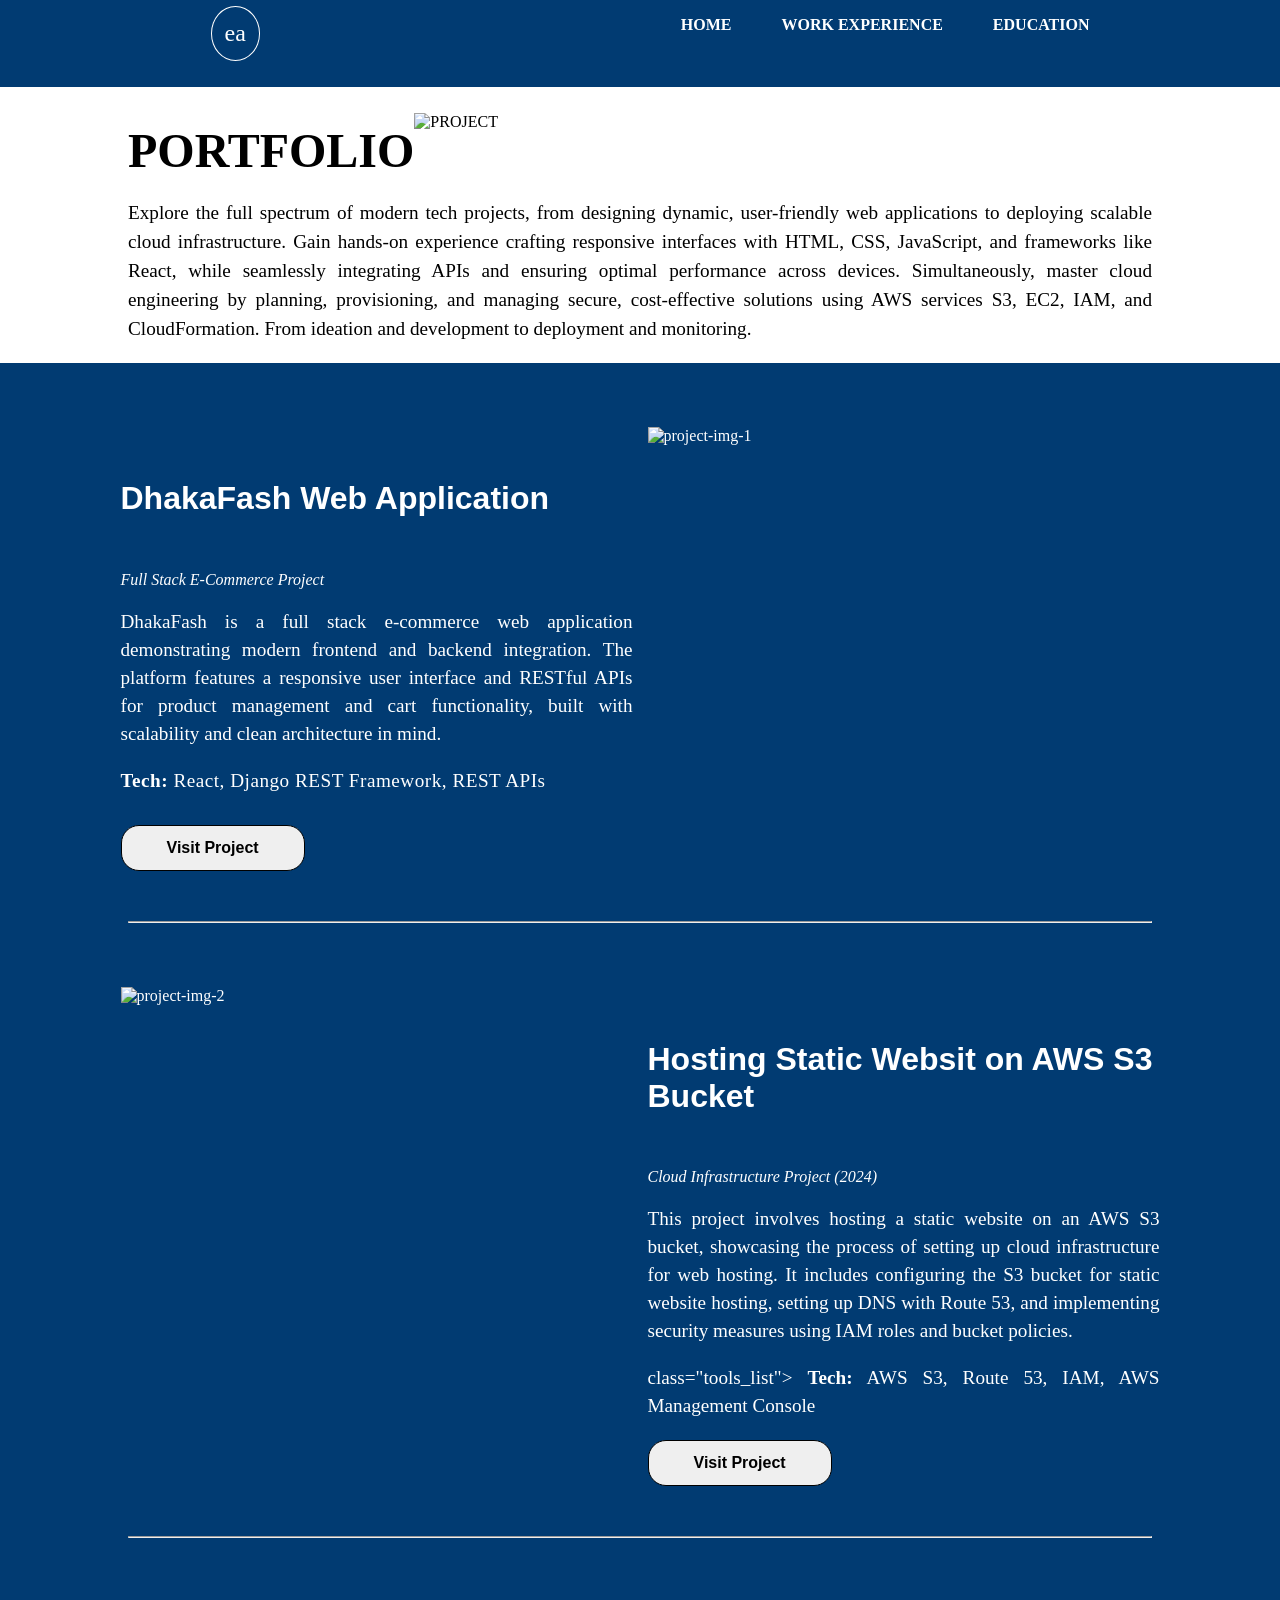
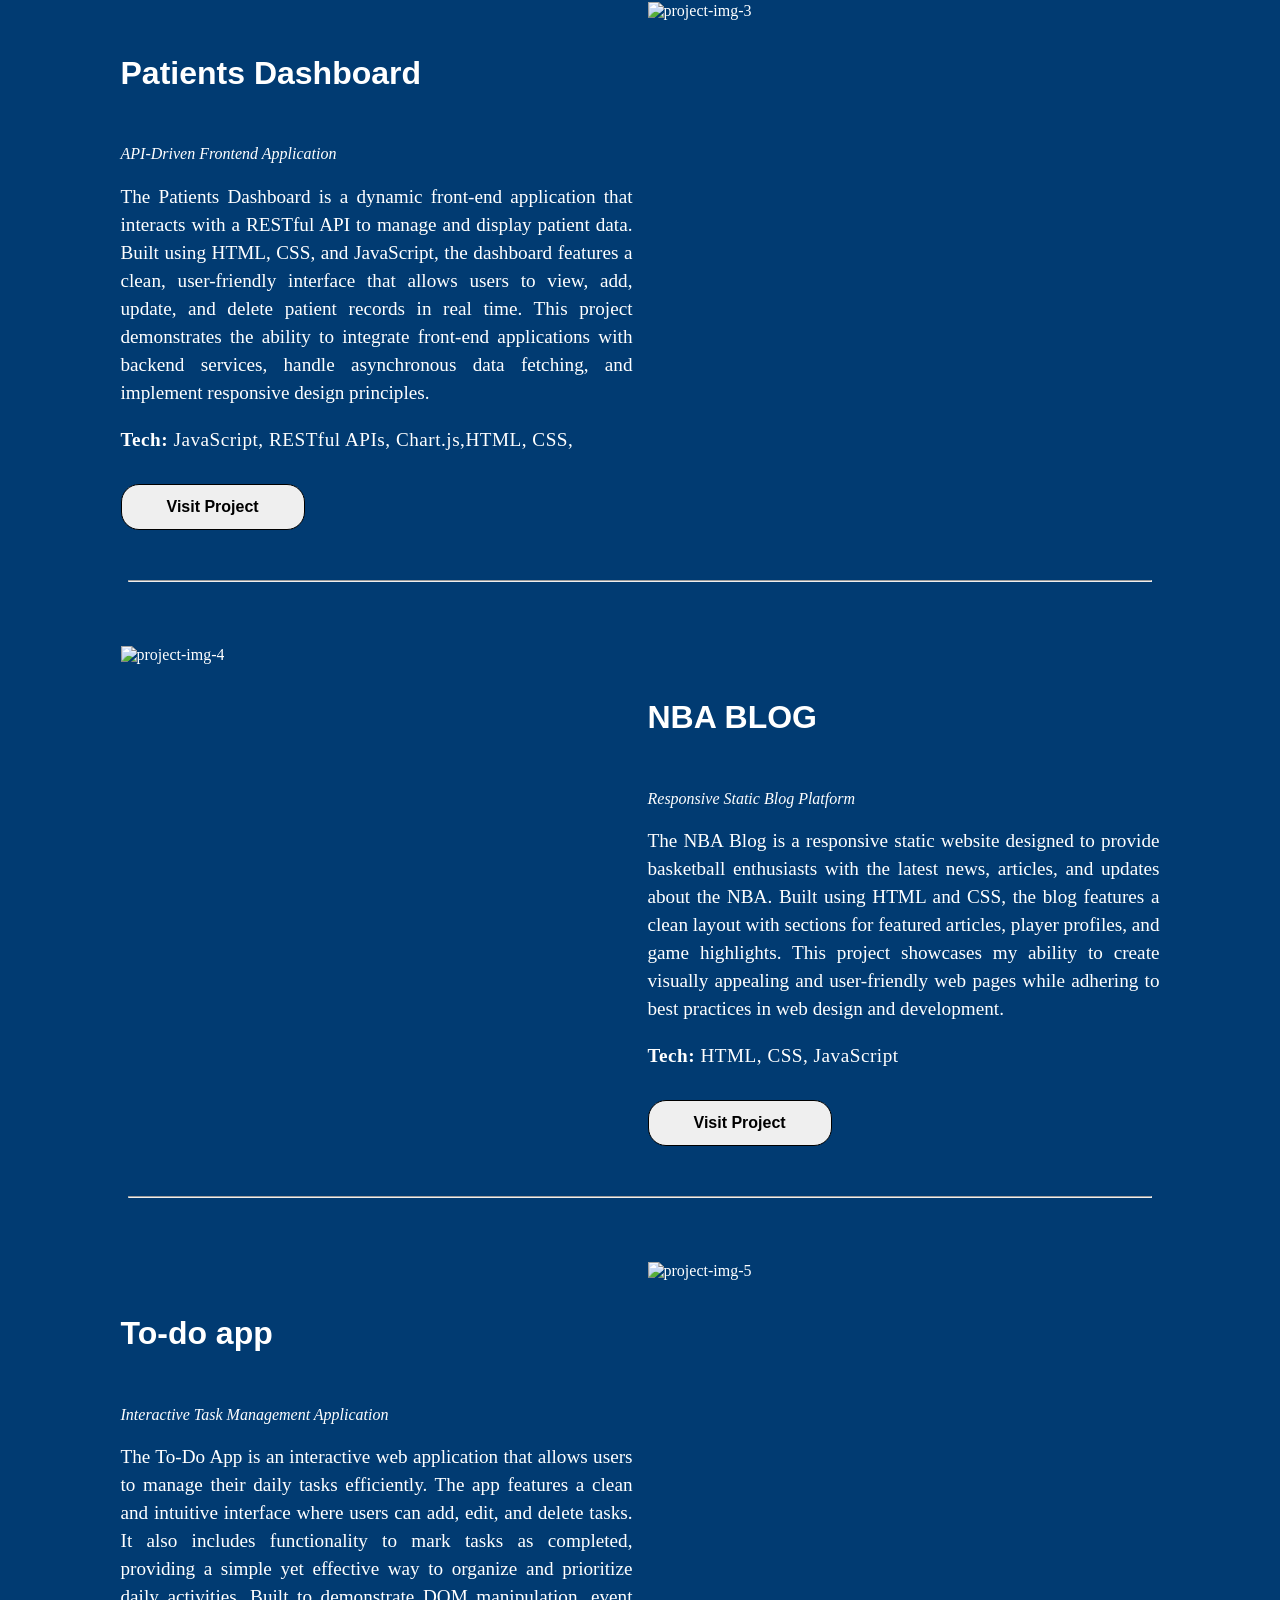
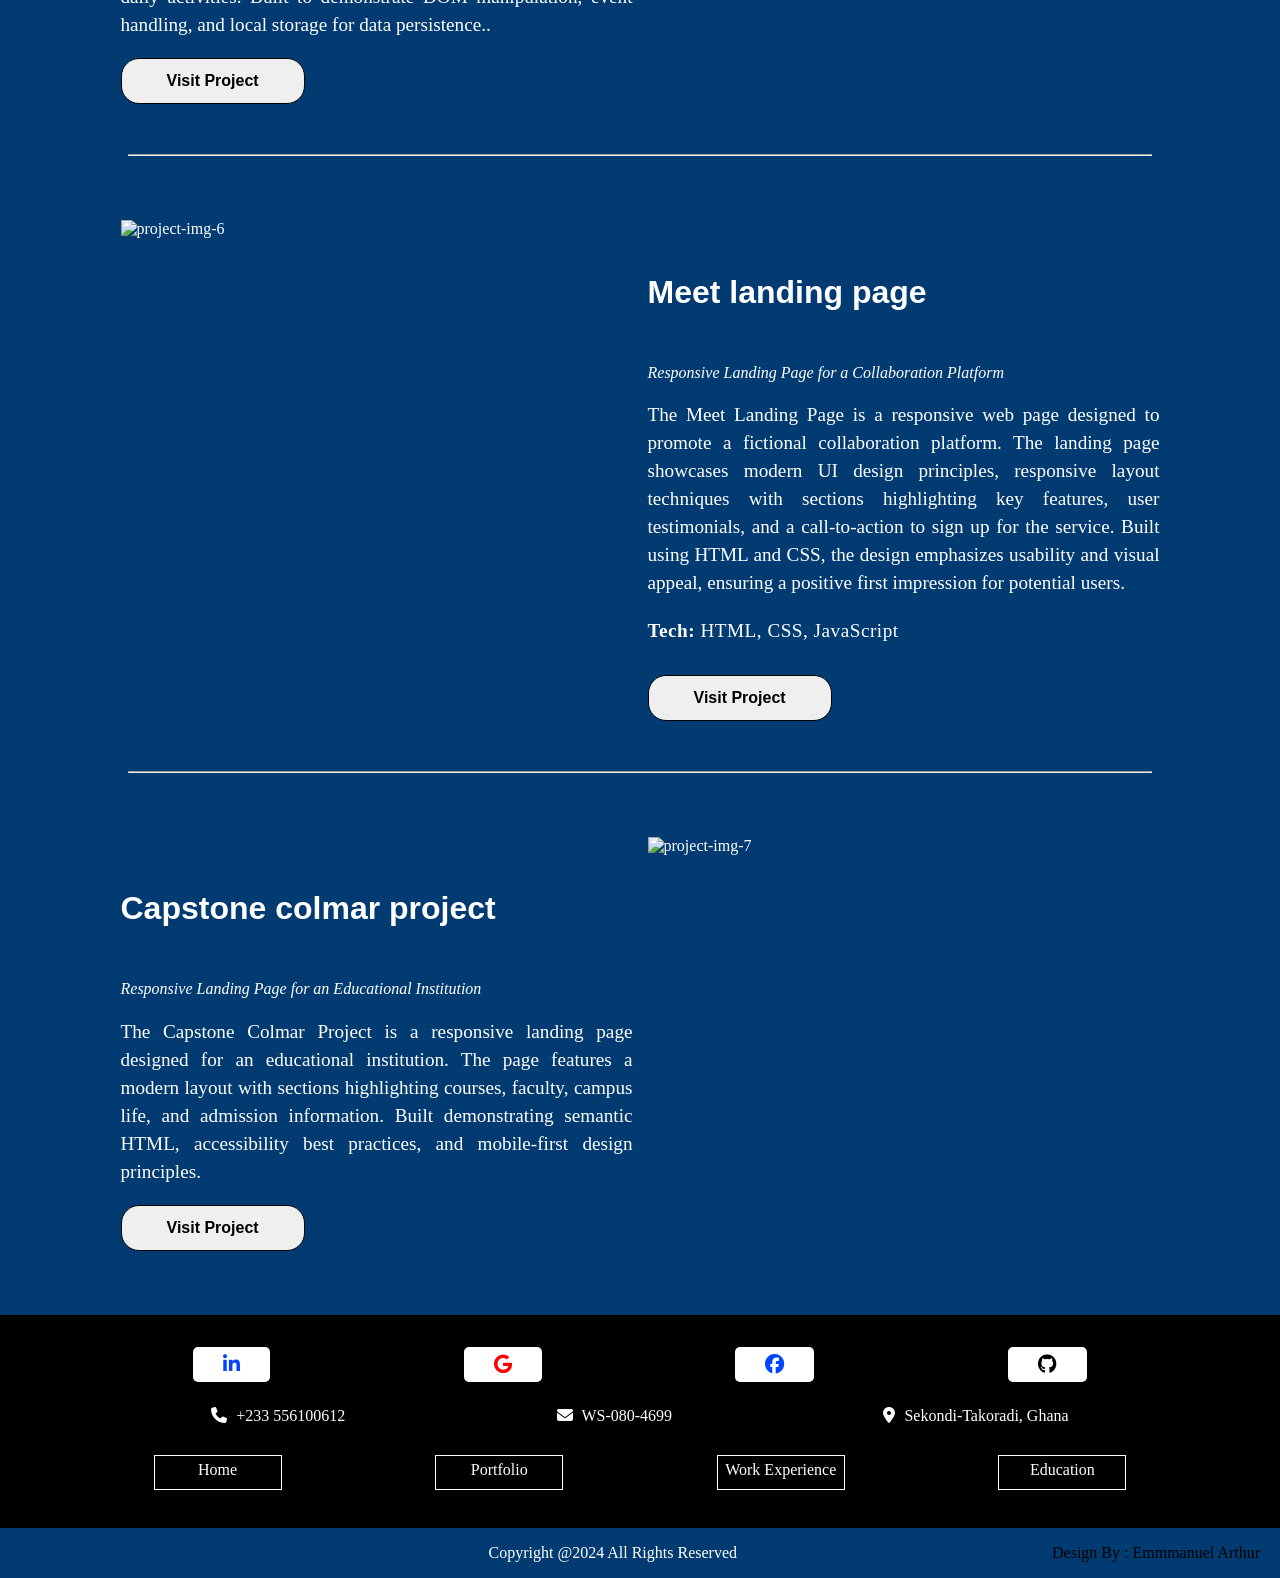
==== project.html @ 207ad12f "fixing ui" ====
<!DOCTYPE html>
<html lang="en">
<head>
    <meta charset="UTF-8">
    <meta name="viewport" content="width=device-width, initial-scale=1.0">
    <title>Project</title>
    <link rel="stylesheet" href="./styles/home_styles.css">
    <link rel="stylesheet" href="./styles/project_styles.css">
    <link rel="stylesheet" href="https://cdnjs.cloudflare.com/ajax/libs/font-awesome/6.5.1/css/all.min.css">

</head>        
    <nav>
        <div id="icon"><a href="./index.html">ea</a></div>
        <ul>
            <li><a href="./index.html">HOME</a></li>
            <li><a href="./work_experience.html">WORK EXPERIENCE</a></li>
            <li><a href="./education.html">EDUCATION</a></li>
        </ul>
        <i class="fa fa-bars" id="menu-icon" onclick="showMenu()"></i>
    </nav>
    <div id="portfolio-container">
        <div id="portfolio-heading">
            <span>PORTFOLIO</span>
            <img src="./image/project-header.png" alt="PROJECT">
        </div>
        <P>Explore the full spectrum of modern tech projects, from designing dynamic, user-friendly web applications to deploying scalable cloud infrastructure. Gain hands-on experience crafting responsive interfaces with HTML, CSS, JavaScript, and frameworks like React, while seamlessly integrating APIs and ensuring optimal performance across devices. Simultaneously, master cloud engineering by planning, provisioning, and managing secure, cost-effective solutions using AWS services S3, EC2, IAM, and CloudFormation. From ideation and development to deployment and monitoring.</P>
    </div>
    <div id="poject-section">
        <div class="project-container">
            <div class="project-details">
                <h5>DhakaFash Web Application</h5>
                <i>Full Stack E-Commerce Project</i>
                <p>
                    DhakaFash is a full stack e-commerce web application demonstrating modern frontend
                    and backend integration. The platform features a responsive user interface and
                    RESTful APIs for product management and cart functionality, built with scalability
                    and clean architecture in mind.
                </p>
                <p class="tools_list">
                    <strong>Tech:</strong> React, Django REST Framework, REST APIs
                </p>
                <button><a target="_blank" href="https://arthur-emmanuel45.github.io/DhakaFash">Visit Project</a></button>
            </div>
            <div class="project-img">
                <img src="./image/dhaka_fash_img.jpg" alt="project-img-1">
            </div>
        </div>
        <hr class="rule">
        <div class="project-container">
            <div class="project-img item-order-img">
                <img src="./image/project_pics/s3_bucket_img.png" alt="project-img-2">
            </div>
            <div class="project-details item-order-details">
                <h5>Hosting Static Websit on AWS S3 Bucket</h5>
                <i>Cloud Infrastructure Project (2024)</i>
                <p>
                    This project involves hosting a static website on an AWS S3 bucket, showcasing
                    the process of setting up cloud infrastructure for web hosting. It includes
                    configuring the S3 bucket for static website hosting, setting up DNS with Route 53,
                    and implementing security measures using IAM roles and bucket policies.
                </p>
                <p> class="tools_list">
                    <strong>Tech:</strong> AWS S3, Route 53, IAM, AWS Management Console
                </p>
                <button><a target="_blank" href="https://medium.com/@arthur.emmanuel45/hosting-a-static-website-on-amazon-s3-065f5372e429">Visit Project</a></button>
            </div>
        </div>
        <hr class="rule">
        <div class="project-container">
            <div class="project-details item-order-details">
                <h5>Patients Dashboard</h5>
                <i>API-Driven Frontend Application</i>
                <p>
                    The Patients Dashboard is a dynamic front-end application that interacts with a RESTful API
                    to manage and display patient data. Built using HTML, CSS, and JavaScript, the dashboard
                    features a clean, user-friendly interface that allows users to view, add, update, and delete
                    patient records in real time. This project demonstrates the ability to integrate front-end
                    applications with backend services, handle asynchronous data fetching, and implement
                    responsive design principles.
                </p>
                <p class="tools_list">
                    <strong>Tech:</strong> JavaScript, RESTful APIs, Chart.js,HTML, CSS,    
                </p>
                <button><a target="_blank" href="https://arthur-emmanuel45.github.io/patients_dashboard/">Visit Project</a></button>
            </div>
            <div class="project-img item-order-img">
                <img src="./image/project_pics/patients-dashboard.png" alt="project-img-3">
            </div>
        </div>
        <hr class="rule">
        <div class="project-container">
            <div class="project-img">
                <img src="./image/project_pics/nba.png" alt="project-img-4">
            </div>
             <div class="project-details">
                <h5>NBA BLOG</h5>
                <i>Responsive Static Blog Platform</i>
                <p>
                    The NBA Blog is a responsive static website designed to provide basketball enthusiasts
                    with the latest news, articles, and updates about the NBA. Built using HTML and CSS,
                    the blog features a clean layout with sections for featured articles, player profiles,
                    and game highlights. This project showcases my ability to create visually appealing
                    and user-friendly web pages while adhering to best practices in web design and development. 
                </p>
                <p class="tools_list">
                    <strong>Tech:</strong> HTML, CSS, JavaScript 
                </p>
                <button><a target="_blank" href="https://arthur-emmanuel45.github.io/NBA/">Visit Project</a></button>
            </div>
        </div>
        <hr class="rule">
        <div class="project-container">
            <div class="project-details">
                <h5>To-do app</h5>
                <i>Interactive Task Management Application</i>
                <p>
                    The To-Do App is an interactive web application that allows users to manage their daily tasks
                    efficiently. The app features a clean and intuitive interface
                    where users can add, edit, and delete tasks. It also includes functionality to mark tasks as completed,
                    providing a simple yet effective way to organize and prioritize daily activities. Built to demonstrate DOM manipulation, event handling, and
                    local storage for data persistence..  
                </p>
                <button><a target="_blank" href="https://arthur-emmanuel45.github.io/Todo-app/">Visit Project</a></button>
            </div>
            <div class="project-img">
                <img src="./image/project_pics/todo-list.png" alt="project-img-5">
            </div>
        </div>
        <hr class="rule">
        <div class="project-container">
            <div class="project-img item-order-img">
                <img src="./image/project_pics/meet-landing.png" alt="project-img-6">
            </div>
            <div class="project-details item-order-details">
                <h5>Meet landing page</h5>
                <i>Responsive Landing Page for a Collaboration Platform</i>
                <p>
                    The Meet Landing Page is a responsive web page designed to promote a fictional collaboration platform.
                    The landing page showcases modern UI design principles, responsive layout techniques with sections highlighting key features, user testimonials,
                    and a call-to-action to sign up for the service. Built using HTML and CSS, the design emphasizes
                    usability and visual appeal, ensuring a positive first impression for potential users.  
                </p>
                <p class="tools_list">
                    <strong>Tech:</strong> HTML, CSS, JavaScript
                </p>
                <button><a target="_blank" href="https://arthur-emmanuel45.github.io/meet-landing-page/">Visit Project</a></button>
            </div>
        </div>
        <hr class="rule">
        <div class="project-container">
            <div class="project-details">
                <h5>Capstone colmar project</h5>
                <i>Responsive Landing Page for an Educational Institution</i>
                <p>
                    The Capstone Colmar Project is a responsive landing page designed for an educational institution.
                    The page features a modern layout with sections highlighting courses, faculty, campus life,
                    and admission information. Built demonstrating semantic HTML, accessibility best practices,
                    and mobile-first design principles.  
                </p>
                <button><a target="_blank" href="https://arthur-emmanuel45.github.io/capstone_colmar_project/">Visit Project</a></button>
            </div>
            <div class="project-img">
                <img src="./image/project_pics/capstone.png" alt="project-img-7">
            </div>
        </div>
    </div>
    <footer>
        <div id="socials">
            <a href="https://www.linkedin.com/in/dhaka-art" target="_blank"><i class="fa-brands fa-linkedin-in"></i></a>
            <a href="mailto:arthuremmanuel45@gmail.com" target="_blank"><i class="fa-brands fa-google"></i></a>
            <a href="https://www.facebook.com/share/196Rp4WnuY/ " target="_blank"><i class="fa-brands fa-facebook"></i></a>
            <a href="https://www.github.com/Arthur-Emmanuel45" target="_blank"><i class="fa-brands fa-github"></i></a>
        </div>
        <div id="address">
            <p><i class="fa-solid fa-phone"></i> +233 556100612</p>
            <p><i class="fa-solid fa-envelope"></i> WS-080-4699</p>
            <p><i class="fa-solid fa-location-dot"></i> Sekondi-Takoradi, Ghana</p>
        </div>        
        <div id="footer-nav">
            <a href="./index.html">Home</a>
            <a href="./project.html">Portfolio</a>
            <a href="./work_experience.html">Work Experience</a>
            <a href="./education.html">Education</a>
        </div>
    </footer>
    <div id="rights">
        <p>Copyright @2024 All Rights Reserved</p>
        <p>Design By : Emmmanuel Arthur</p>
    </div>
    <script src="./home_script.js"></script>
</body>
</html>
---- styles/home_styles.css ----
body {
    margin: 0;
    padding: 0;
    background-color: #003b72fe;
    font-family: Georgia, 'Times New Roman', Times, serif;
}
* {
    box-sizing: border-box;
}
header {
    height: 80vh;
    background-image: url("../image/backgrounds/front_bg.jpg");
    background-size: cover;
    background-repeat: no-repeat;
    background-position: center;
    color: #fff;
}
nav {
    display: flex;
    justify-content: space-around;
}
#icon {
    font-size: 1.5em;
    border: 1px solid #fff;
    border-radius: 100%;
    padding: 13px;
    margin-top: 0.5%;
    margin-left: 20px;
}
#icon a {
    color: #fff;
    text-decoration: none;
}
#icon:hover {
    cursor: pointer;
    background-color: #1400858c;
}
nav ul {
    display: flex;
    gap: 50px;
    justify-content: space-evenly;
    list-style: none;
    font-family: Georgia, 'Times New Roman', Times, serif;
}
nav ul li a {
    text-decoration: none;
    font-weight: 700;
    font-family: cursive;
    display: block;
    text-align: center;
    color: #fff
}
nav ul li a:hover {
    border-bottom: 2px solid #fff;
}
i#menu-icon.fa.fa-bars {
    display: none;
}
.slide {
    display: none;
    width: 100%;
}

.fade {
    animation: fadeEffect 1s ease-in-out;
}

.outer-box, .inner-box {
    width: 80%;
    height: 30%;
    position: absolute;
    top: 15%;
    left: 5%;
    border-top-right-radius: 10%;
    margin: 2% 3%;
}
.outer-box {
    display: flex;
    justify-content: space-between;
    background-color: #fff;
    color: #000;
    padding: 0 3%;
    letter-spacing: 2px;
}
.bio_message {
    padding: 10px;
}
.reach_out {
    display: flex;
    justify-content: space-between;
    gap: 20px;
    margin-top: 12px;
}
.reach_out a .fa-brands {
    font-size: 1.5em;
}
.inner-box {
    background-color: #00535e;
    top: 23%;
    left: 8%;
    padding: 10px;
}
.inner-box p:nth-child(1){
    font-size: 1.5em;
    padding-left: 10px;
}
.inner-box p:nth-child(2){
    letter-spacing: 1px;
    line-height: 25px;
    font-size: 1em;
}
.p-tag-text {
    color: #000;
}
@keyframes fadeEffect {
    0% {opacity: 0;}
    50% {opacity: 0.5}
    100% {opacity: 1}
}
#aboutMe-container {
    height: auto;
    padding-top: 85px;
    background-image: url("../image/backgrounds/leone-venter-VieM9BdZKFo-unsplash.jpg");
    background-repeat: no-repeat;
    background-size: cover;
    background-position: center;
    padding: 10px;
    font-size: 1.1em;
}
#aboutMe-details {
    width: 90%;
    height: 100%;
    background-color: #fff;
    font-size: 1.1em;
    margin: auto;
    padding: 10px 15px;
}
h1, h2 {
    font-family: 'Lucida Sans', 'Lucida Sans Regular', 'Lucida Grande', 'Lucida Sans Unicode', Geneva, Verdana, sans-serif;
    text-align: center;
    font-size: 2em;
    margin-top: 0;
}
#aboutMe-details p {
    font-family:'Times New Roman', Times, serif;
    font-size: 1em;
    margin-top: 5px;
    text-align: justify;
}
#aboutMe-details p:nth-child(4) {
    margin-bottom: 20px;
}
h2 {
    color: #fff;
    padding: 10px;
}
.portfolio-container {
    text-align: center;
    width: 80%;
    background-color: #e7e7e7;
    margin: 2% auto;
    padding: 1% 2% 3%;
    border-radius: 5px;
}
.prot-container-2 {
    margin: 10%;
    margin-bottom: 0;
}
.portfolio-dhakafash-img {
    width: 85%;
    margin: 40px auto 10px
}
.portfolio-dhakafash-img img {
    width: 100%;
    height: 100%;
}
#socials {
    display: flex;
    justify-content: space-evenly;
    font-size: 1.2em;
}
h3 {
    margin: 0;
    font-size: 1.5em;
}
.design_year {
    margin: 5px;
    font-style: italic;
}
h4 {
    margin: 5px;
}
.tools_list {
    letter-spacing: 0.5px;
    line-height: 25px;
    margin-bottom: 30px;
}
.portfolio-container button {
    border: none;
    background-color: #003b72fe;
    border-radius: 18px;
    padding: 13px 53px;
    font-size: 1em;
}
.more-project-button {
    width: 200px;
    margin: 60px 45%;
}
.more-project-button a{
    background-color: #fff;
    border: 1px solid black;
    padding: 10px;
    color: black;
    text-decoration: none;
    font-size: 1.2em;
    font-family: cursive;
    font-weight: bold;

}
.portfolio-container button a {
    text-decoration: none;
    color: #fff;
    font-size: 1.2em;
    display: inline-block;
}
.portfolio-container button:hover, .more-project-button a:hover {
    background-color: #004f99d2;
    cursor: pointer;
}
#contact-container {
    height: 100vh;
    background-image: url("../image/backgrounds/contact_background_person.jpg");
    background-repeat: no-repeat;
    background-size: cover;
    background-position-y: center;
    padding-top: 5px;
}
#contact {
    background-color: #fff;
    width: 40%;
    margin: 5% 55% 0;
    border-radius: 5px;
    padding-bottom: 20px;
}
h6 {
    text-align: center;
    font-family: cursive;
    font-size: 2.5em;
    padding-top: 15px;
    margin-bottom: 20px;
}

.form-input {
    display: flex;
    width: 60%;
    margin: 20px auto;
 }
input {
    padding: 10px;
    border: 1px solid black;
    background-color: #fff;
    width: 100%;
}
.form-input input::placeholder {
    padding-left: 20px;
}
.input-icon {
    position: relative;
    top: 10px;
    left: 20px;
}
textarea {
    font-size: 1.2em;
    margin: 30px auto;
    background-color: aliceblue;
    border: 1px solid black;
    border-top-right-radius: 15px;
    border-bottom-right-radius: 15px;
    width: 60%;
    display: block;
}

form button {
    background-color: #fff;
    display: block;
    margin: auto;
    padding: 10px;
    border: 1px solid black;
    font-size: 1.3em;
    width: 30%;
}
form button:hover {
    background-color: black;
    color: white;
    cursor: pointer;
}
form button:active {
    color: black;
    background-color: aliceblue;
}

#alert {
    width: 50%;
    text-align: center;
    margin: auto;
    padding: 5px;
    background-color: rgba(34, 255, 5, 0.75);
    word-spacing: 5px;
    letter-spacing: 3px;
    display: none;
}
#socials .fa, #socials .fa-brands {
    background-color: #fff;
    padding: 8px 30px;
    border-radius: 5px;
}
#socials a {
    color: black;
}
#socials .fa:hover, #socials .fa-brands:hover {
    cursor: pointer;
    background-color: #3b8fc0;
}
footer {
    background-color: black;
    padding: 32px 0 8px;
}
#footer-nav, #address {
    display: flex;
    justify-content: space-evenly;
    margin: 30px 0;
}
#footer-nav a {
    text-decoration: none;
    width: 10%;
    text-align: center;
    color: #fff;
    border: 1px solid white;
    padding: 5px;
    padding-bottom: 10px;
}
#footer-nav a:hover {
    background-color: #3b8fc0;
    color: black;
    border: none;
}

footer p {
    color: white;
    margin: 25px 0 0;
    text-align: center;
}
.fa-facebook, .fa-linkedin-in {
    color: #0044ff;
}
.fa-google {
    color: #ff0000;
}
.fa-github {
    color: #000;
}
#rights {
    display: flex;
    justify-content: flex-end;
    gap: 25%;
    padding-right: 20px;
    color: #fff;
}
#address {
    margin: 0;
}
.fa-solid {
    margin-right: 5px;
}
#rights p:nth-child(2) {
    color: #000;
}
@media (min-width: 767px) and (max-width: 1199px) {
    #aboutMe-container {
        height: auto;
        padding: 20px;
    }
    #aboutMe-details {
        width: 90%;
    }
    .more-project-button {
        width: 25%;
        margin: 60px auto;
    }
    #contact-container {
        background-position: center;
    }
    #contact {
        width: 70%;
        height: 70%;
        margin-left: 15%;    
        opacity: 0.85;
    }
    #footer-nav a {
        width: 20%;
    }
    #rights {
        justify-content: space-between;
        margin: auto 10px;
    }
}
@media (max-width: 767px) {
    #icon {
        margin-top: 2%;
    }
    i#menu-icon.fa.fa-bars {
        display: block;
    }
    .fa-bars, .fa-times {
        display: block;
        cursor: pointer;
        font-size: 2em;
        margin-top: 3%;
        color: #fff;
    }
    nav ul {
        position: absolute;
        top: 7%;
        left: 0;
        z-index: 1000;
        padding: 0;
        flex-direction: column;
        background-color: #004f99;
        width: 100%;
        height:40vh;
        gap: 10px;
        transform: scaleY(0);
        transform-origin: top;
        opacity: 0;
        transition: transform 0.35s ease, opacity 0.35s ease;
    }
    .mobile-nav-show {
        transform: scaleY(1);
        opacity: 1;
    }
    nav ul li a {
        color: #fff;
        text-align: center;
        width: 70%;
        margin: auto;
        padding: 15px;
        border: 1px solid #fff;
    }
    nav ul li a:active{
        background-color: #0044ff;
    }
    .outer-box, .inner-box {
        height: 40%;
    }
    #aboutMe-container {
        font-size: 0.7em;
        padding: 5px;
        height: auto;
    }
    #aboutMe-details {
        width: 100%;
        padding: 10px;
    }
    .portfolio-container{
        width: 100%;
    }
    .prot-container-2{
        margin: 20% 0 0 0;
    }
    .more-project-button {
        width: 50%;
        margin: 60px auto;
    }
    #contact-container {
        position: relative;
        z-index: -1;
        height: 100vh;
        background-position-x: -10em;
    }
    #contact {
        width: 92%;
        opacity: 0.85;
        margin: 40% auto;
    }
    input, textarea {
        width: 80%;
    }
    #footer-nav a {
        width: 30%;
        font-size: 15px;
        border: none;
    }
    #address p{
        font-size: 11px;
    }
    #rights {
        flex-direction: column;
        align-items: center;
        padding: 0;
    }
    #rights p:nth-child(2) {
        margin: 0;
    }
}
---- styles/project_styles.css ----
#portfolio-container {
    background-color: #fff;
    margin-top: 2%;
    padding-top: 2%;  
}
#portfolio-heading {
    display: flex;
    background-color: #fff;
    margin: 0 10%;
}
#portfolio-heading span {
    font-size: 3em;
    font-weight: bold;
    padding-top: 1%;
}
#portfolio-heading img {
    width: 22%;
}
#portfolio-container p {
    font-size: 1.2em;
    margin: 0;
    line-height: 29px;
    padding: 20px 10%;
    text-align: justify;
}
.project-container, .education-container {
    display: flex;
    justify-content: center;
    gap: 15px;
    padding-top: 5%;
    color: #fff;
}
.project-details, .project-img, .education-details, .education-img {
    width: 40%;
    height: 70%;
    max-width: 40%;
} 
.project-img img, .education-img img{
    width: 100%;
    height: 100%;
}
h5 {
    font-size: 2em;
    font-weight: bolder;
    font-family: 'Lucida Sans', 'Lucida Sans Regular', 'Lucida Grande', 'Lucida Sans Unicode', Geneva, Verdana, sans-serif;
}
.project-details i {
    display: block;
}
.project-details p, .education-details p {
    font-size: 1.2em;
    font-weight: 100;
    line-height: 28px;
    text-align: justify;
}
.project-details button {
    border: 1px solid black;
    border-radius: 18px;
    padding: 13px 45px;

}
.project-details button a {
    text-decoration: none;
    color: #000;
    font-size: 1.2em;
    font-weight: bold;
}
.project-details button:hover {
    background-color: #004f99d2;
    cursor: pointer;
}
.rule {
    width: 80%;
    height: 2px;
    color: #000;
    margin:0 auto;
    margin-top: 50px;
}
footer {
    margin-top: 5%;
}
@media (max-width: 1199px) {
    #portfolio-heading {
        flex-wrap: wrap;
    }
    #portfolio-heading img {
        width: 100%;
    }
    .project-container, .education-container {
        flex-direction: column;
        padding-left: 10px;
        padding-right: 10px;
    }
    .project-details, .project-img, .education-details, .education-img {
        width: 100%;
        height: auto;
        max-width: 100%;
    } 
    .item-order-details {
        order: 1;
    }
    .item-order-img {
        order: 2;
    }
    .project-details button {
        margin: 0 25%;
    }
}
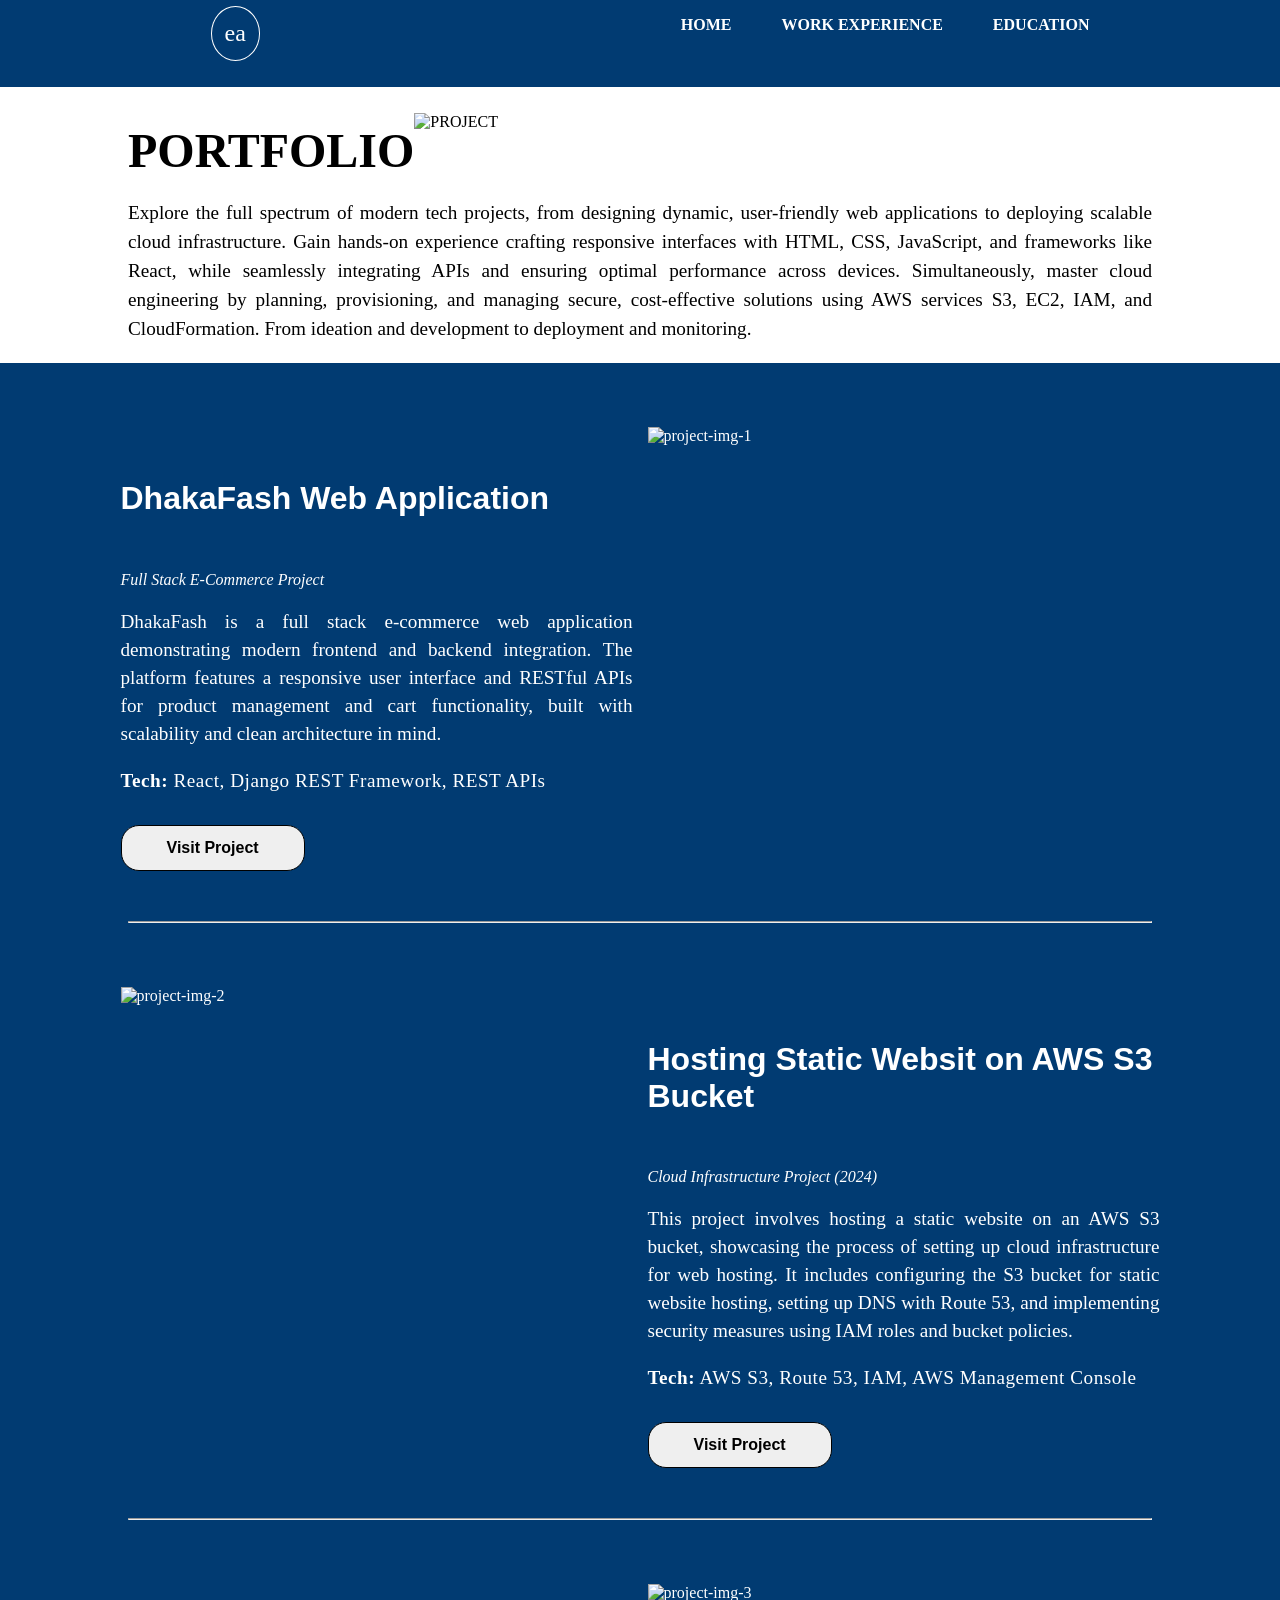
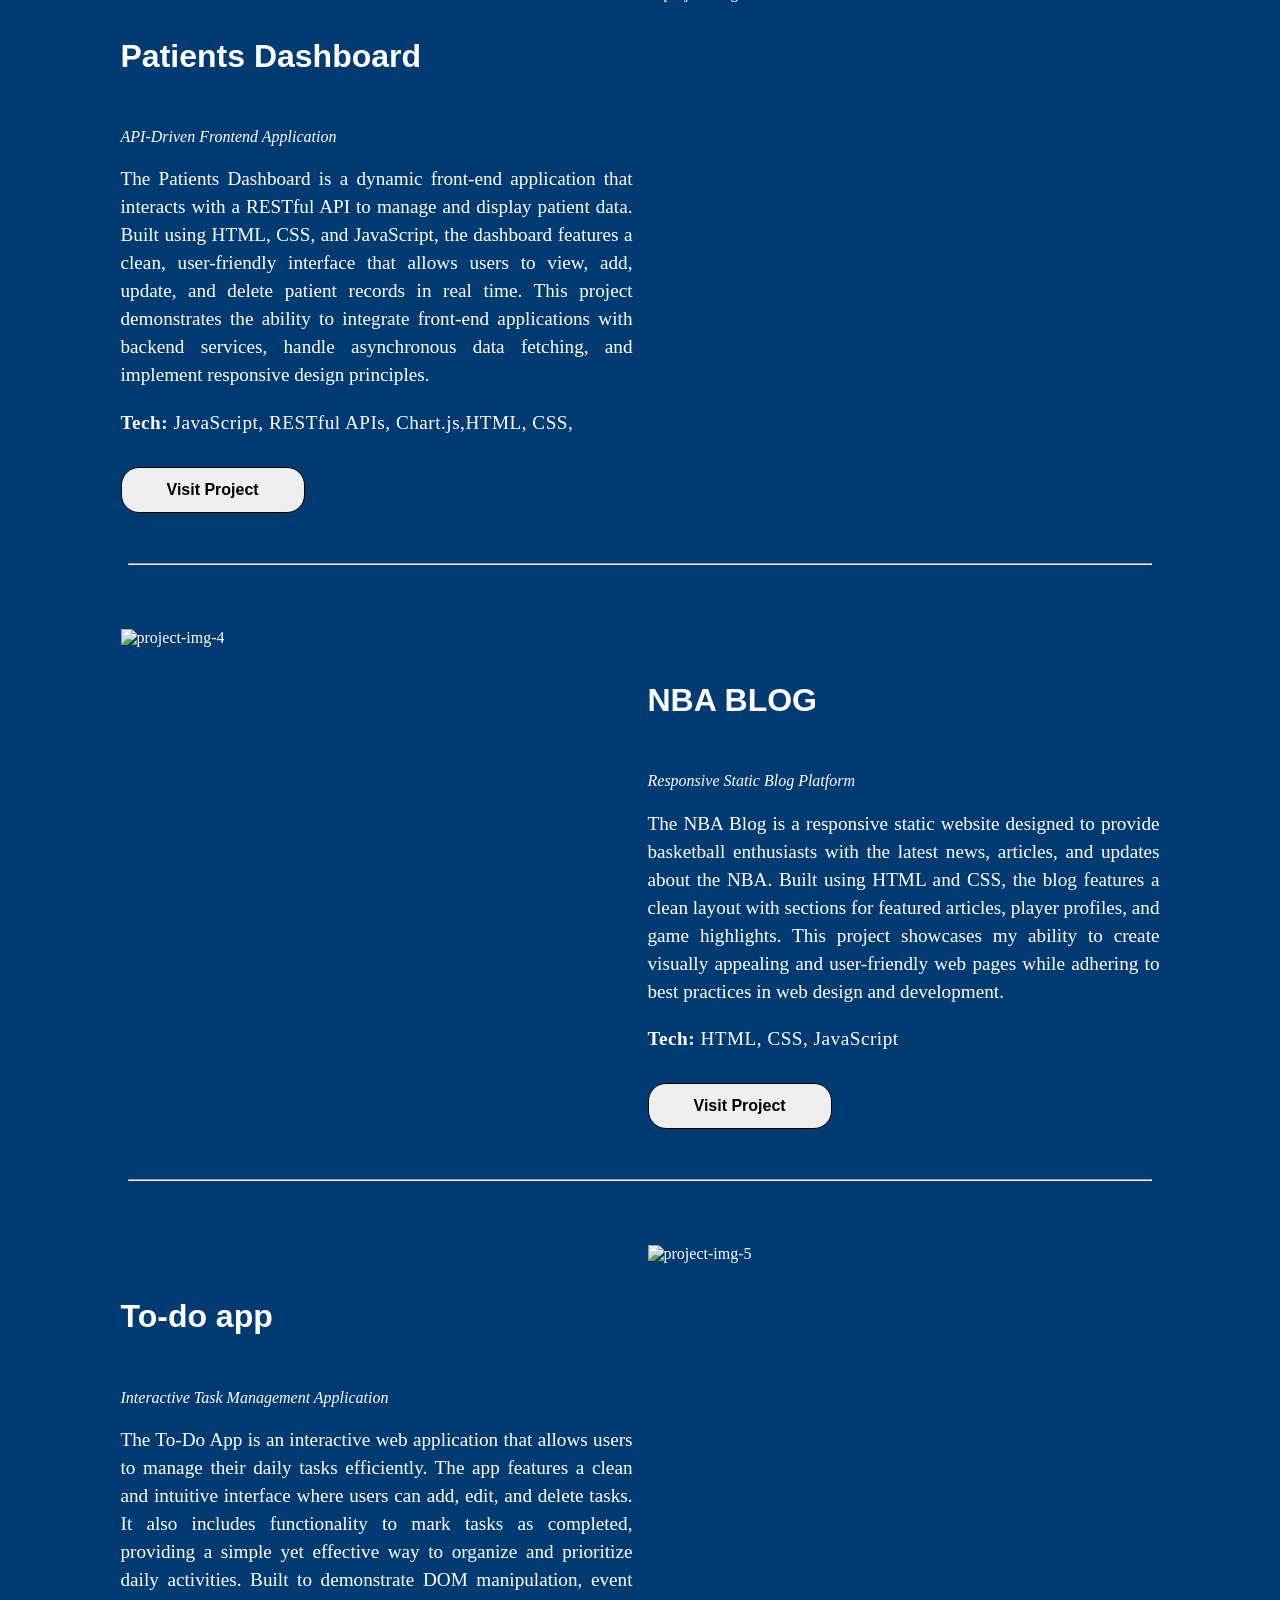
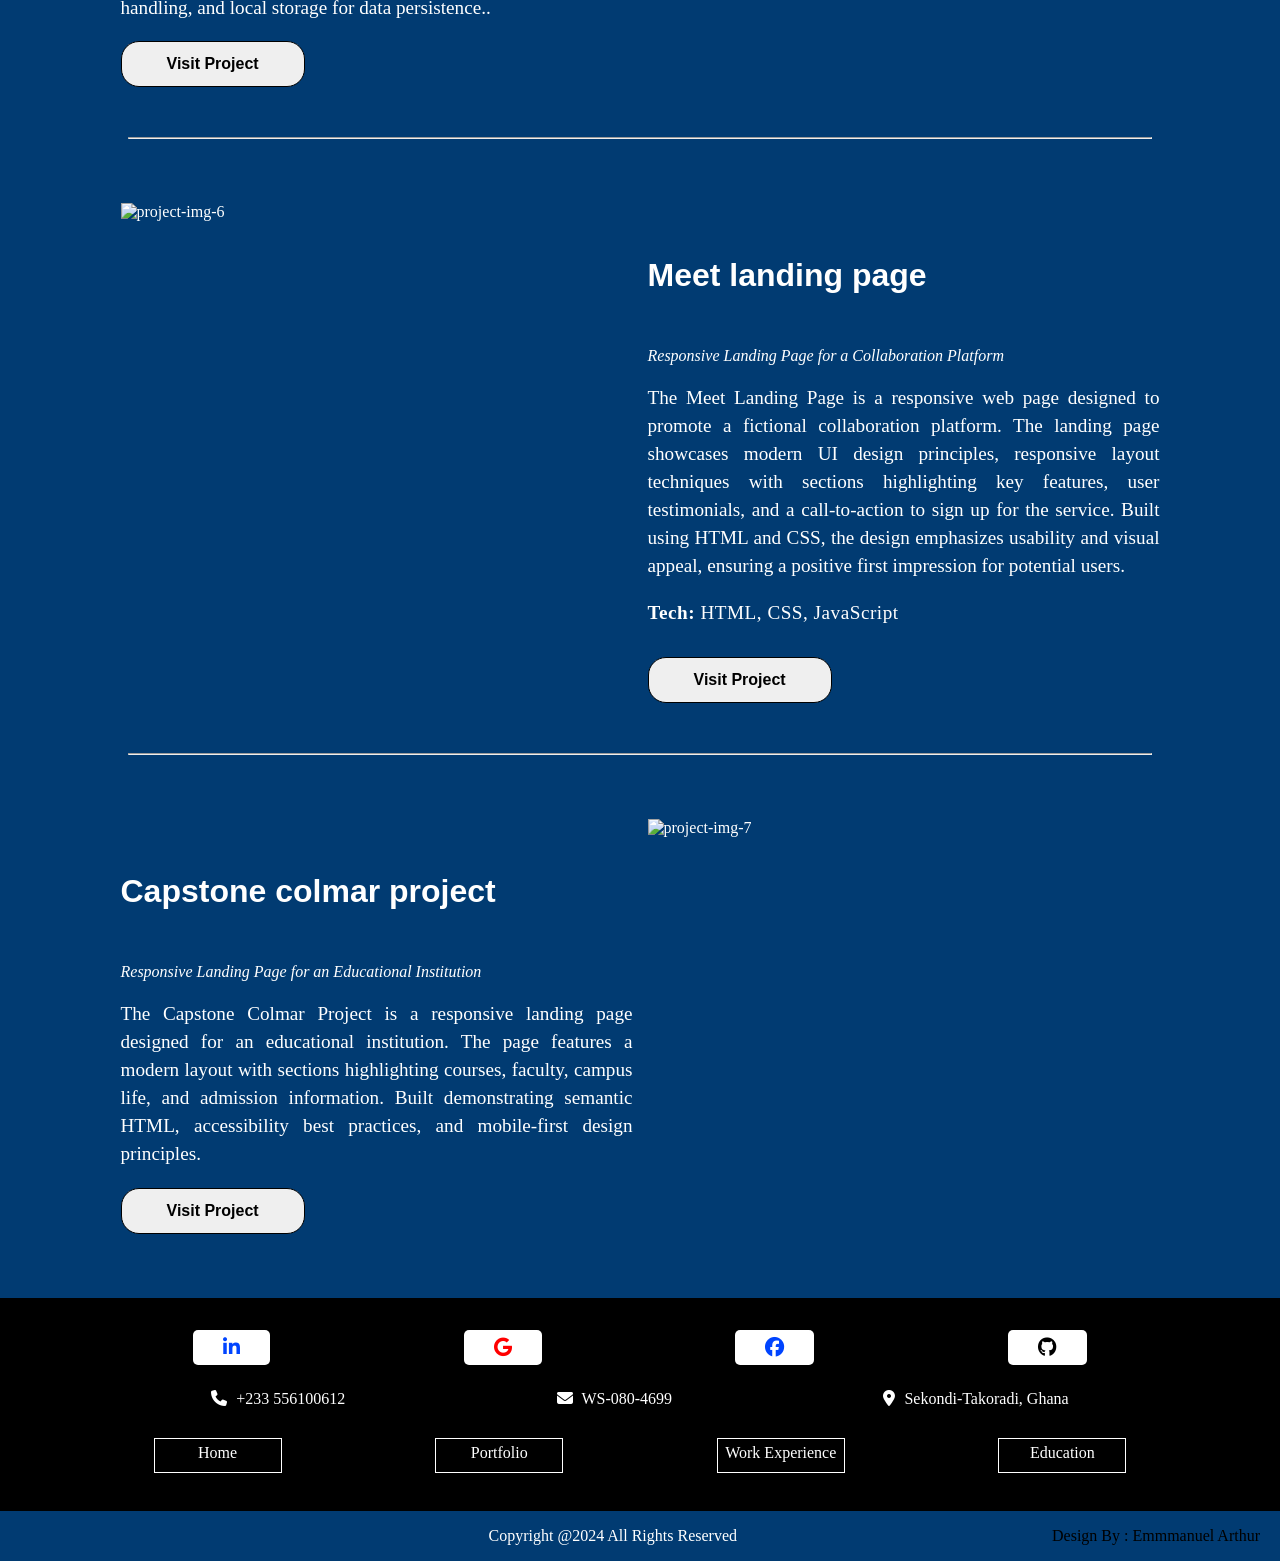
==== commit 1a6d74ea: "fix tag bug" ====
--- a/project.html
+++ b/project.html
@@ -59,7 +59,7 @@
                     configuring the S3 bucket for static website hosting, setting up DNS with Route 53,
                     and implementing security measures using IAM roles and bucket policies.
                 </p>
-                <p> class="tools_list">
+                <p class="tools_list">
                     <strong>Tech:</strong> AWS S3, Route 53, IAM, AWS Management Console
                 </p>
                 <button><a target="_blank" href="https://medium.com/@arthur.emmanuel45/hosting-a-static-website-on-amazon-s3-065f5372e429">Visit Project</a></button>
